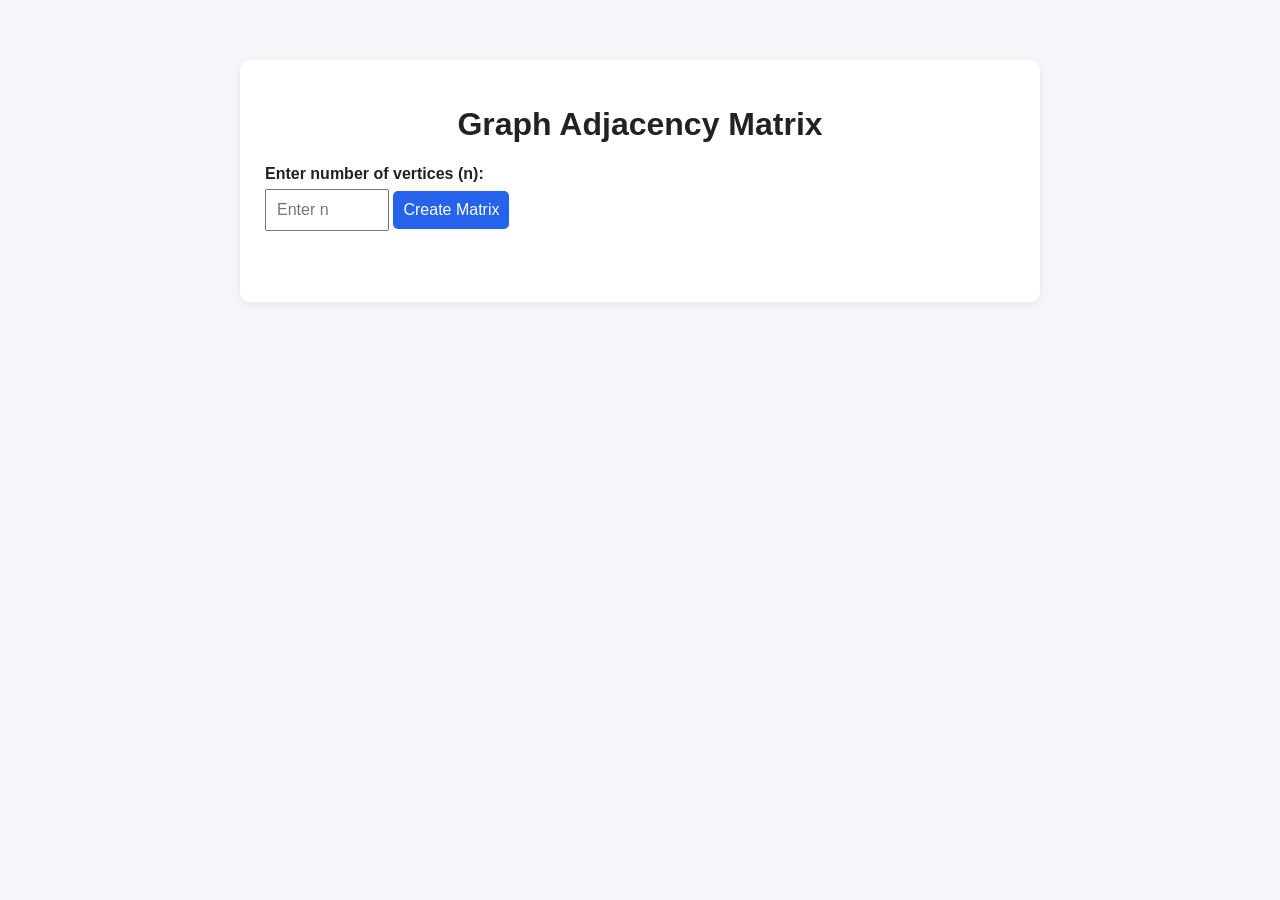
==== index.html @ 271999e1 "Index.html" ====
<!DOCTYPE html>
<html lang="en">
<head>
    <meta charset="UTF-8">
    <meta name="viewport" content="width=device-width, initial-scale=1.0">
    <title>Graph Matrix Input</title>

    <style>
        body {
            font-family: Arial, sans-serif;
            max-width: 800px;
            margin: 40px auto;
            padding: 20px;
            background: #f4f6f9;
            color: #222;
        }

        h1 {
            text-align: center;
        }

        .container {
            background: white;
            padding: 25px;
            border-radius: 10px;
            box-shadow: 0 2px 10px #0001;
        }

        input, button {
            padding: 10px;
            margin: 6px 0;
            font-size: 16px;
        }

        input[type="number"] {
            width: 100px;
        }

        button {
            cursor: pointer;
            border: none;
            border-radius: 5px;
            background: #2563eb;
            color: white;
        }

        button:hover {
            background: #1d4ed8;
        }

        #matrixInputs {
            display: grid;
            gap: 8px;
            margin: 20px 0;
            overflow-x: auto;
        }

        .matrix-row {
            display: flex;
            gap: 8px;
        }

        .matrix-row input {
            width: 55px;
            min-width: 40px;
            text-align: center;
            box-sizing: border-box;
        }

        table {
            border-collapse: collapse;
            margin-top: 15px;
        }

        th, td {
            border: 1px solid #bbb;
            padding: 12px 18px;
            text-align: center;
        }

        th {
            background: #dbeafe;
        }

        #error {
            color: #dc2626;
        }

        #result {
            overflow-x: auto;
        }
    </style>
</head>

<body>
    <div class="container">
        <h1>Graph Adjacency Matrix</h1>

        <label for="n"><b>Enter number of vertices (n):</b></label>
        <br>
        <input type="number" id="n" min="1" max="30"
               placeholder="Enter n">
        <button onclick="createMatrix()">Create Matrix</button>

        <div id="matrixInputs"></div>

        <button id="submitBtn" onclick="displayMatrix()"
                style="display:none">
            Submit Matrix
        </button>

        <p id="error"></p>

        <div id="result"></div>
    </div>

    <script>
        function createMatrix() {
            const n = Number(document.getElementById("n").value);
            const matrixInputs = document.getElementById("matrixInputs");
            const result = document.getElementById("result");
            const error = document.getElementById("error");
            const submitBtn = document.getElementById("submitBtn");

            matrixInputs.innerHTML = "";
            result.innerHTML = "";
            error.textContent = "";
            submitBtn.style.display = "none";

            if (!Number.isInteger(n) || n < 1 || n > 30) {
                error.textContent =
                    "Enter an integer between 1 and 30.";
                return;
            }

            for (let i = 0; i < n; i++) {
                const row = document.createElement("div");
                row.className = "matrix-row";

                for (let j = 0; j < n; j++) {
                    const input = document.createElement("input");
                    input.type = "number";
                    input.step = "any";
                    input.id = `cell-${i}-${j}`;
                    input.placeholder = `${i + 1},${j + 1}`;
                    input.setAttribute(
                        "aria-label",
                        `Row ${i + 1}, column ${j + 1}`
                    );
                    row.appendChild(input);
                }

                matrixInputs.appendChild(row);
            }

            submitBtn.style.display = "inline-block";
        }

        function displayMatrix() {
            const n = Number(document.getElementById("n").value);
            const result = document.getElementById("result");
            const error = document.getElementById("error");

            error.textContent = "";
            result.innerHTML = "";

            const matrix = [];

            for (let i = 0; i < n; i++) {
                const row = [];

                for (let j = 0; j < n; j++) {
                    const input =
                        document.getElementById(`cell-${i}-${j}`);
                    const value = input.value.trim();

                    if (value === "" || !Number.isFinite(Number(value))) {
                        error.textContent =
                            `Enter a valid number at row ${i + 1}, column ${j + 1}.`;
                        input.focus();
                        return;
                    }

                    row.push(Number(value));
                }

                matrix.push(row);
            }

            const table = document.createElement("table");
            const header = table.createTHead().insertRow();
            header.insertCell().textContent = "Vertex";

            for (let j = 0; j < n; j++) {
                const th = document.createElement("th");
                th.textContent = `V${j + 1}`;
                header.appendChild(th);
            }

            const tbody = table.createTBody();

            for (let i = 0; i < n; i++) {
                const tr = tbody.insertRow();
                tr.insertCell().textContent = `V${i + 1}`;

                for (let j = 0; j < n; j++) {
                    tr.insertCell().textContent = matrix[i][j];
                }
            }

            result.appendChild(table);

            const heading = document.createElement("h3");
            heading.textContent = "Adjacency Matrix";
            result.prepend(heading);
        }
    </script>
</body>
</html>
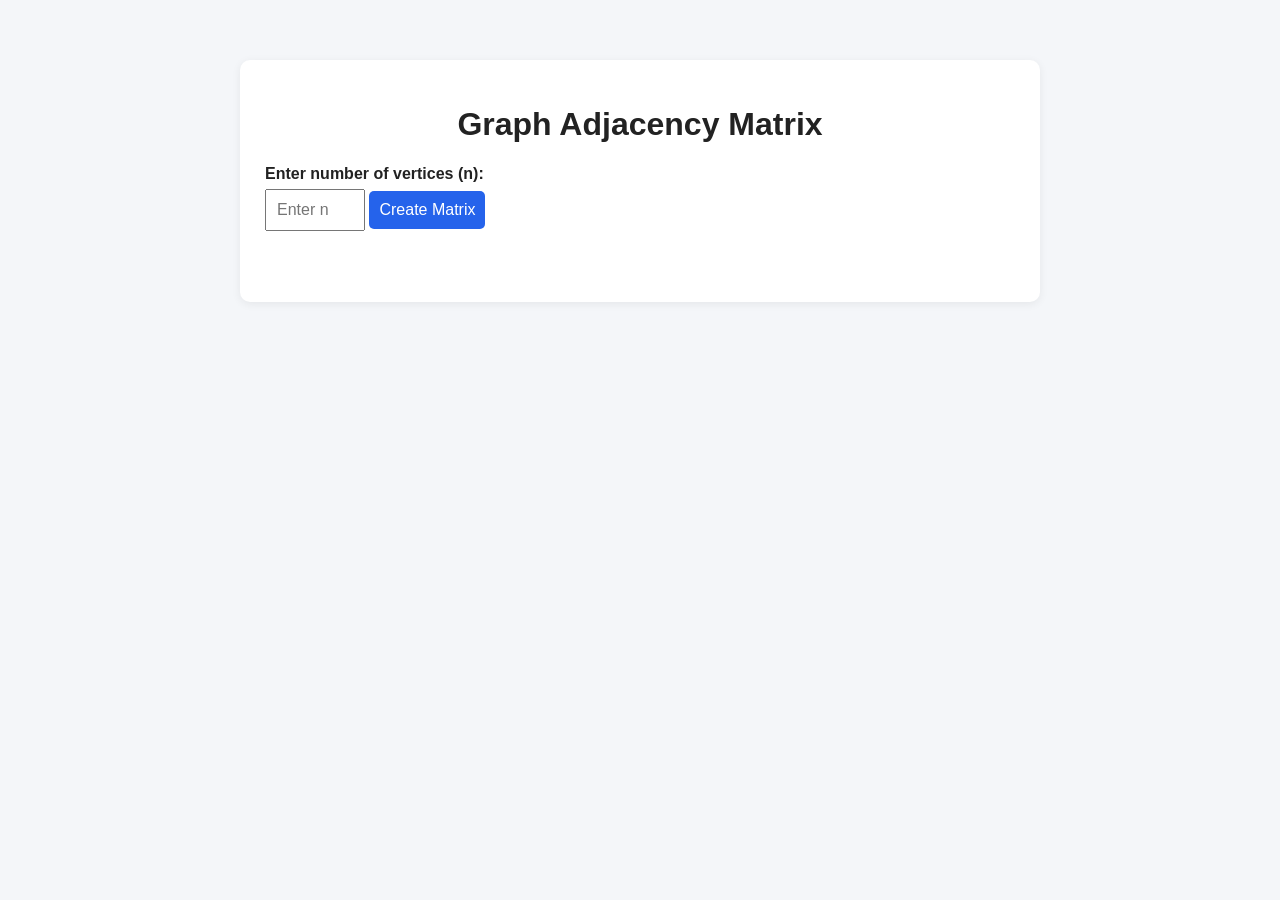
==== commit b27b9ad3: "Initial commit" ====
--- a/index.html
+++ b/index.html
@@ -1,96 +1,12 @@
-
-<!DOCTYPE html>
-<html lang="en">
 <head>
     <meta charset="UTF-8">
     <meta name="viewport" content="width=device-width, initial-scale=1.0">
+
     <title>Graph Matrix Input</title>
 
-    <style>
-        body {
-            font-family: Arial, sans-serif;
-            max-width: 800px;
-            margin: 40px auto;
-            padding: 20px;
-            background: #f4f6f9;
-            color: #222;
-        }
+    <link rel = "stylesheet" href = "style.css">
+    <script src="script.js"></script>
 
-        h1 {
-            text-align: center;
-        }
-
-        .container {
-            background: white;
-            padding: 25px;
-            border-radius: 10px;
-            box-shadow: 0 2px 10px #0001;
-        }
-
-        input, button {
-            padding: 10px;
-            margin: 6px 0;
-            font-size: 16px;
-        }
-
-        input[type="number"] {
-            width: 100px;
-        }
-
-        button {
-            cursor: pointer;
-            border: none;
-            border-radius: 5px;
-            background: #2563eb;
-            color: white;
-        }
-
-        button:hover {
-            background: #1d4ed8;
-        }
-
-        #matrixInputs {
-            display: grid;
-            gap: 8px;
-            margin: 20px 0;
-            overflow-x: auto;
-        }
-
-        .matrix-row {
-            display: flex;
-            gap: 8px;
-        }
-
-        .matrix-row input {
-            width: 55px;
-            min-width: 40px;
-            text-align: center;
-            box-sizing: border-box;
-        }
-
-        table {
-            border-collapse: collapse;
-            margin-top: 15px;
-        }
-
-        th, td {
-            border: 1px solid #bbb;
-            padding: 12px 18px;
-            text-align: center;
-        }
-
-        th {
-            background: #dbeafe;
-        }
-
-        #error {
-            color: #dc2626;
-        }
-
-        #result {
-            overflow-x: auto;
-        }
-    </style>
 </head>
 
 <body>
@@ -98,15 +14,16 @@
         <h1>Graph Adjacency Matrix</h1>
 
         <label for="n"><b>Enter number of vertices (n):</b></label>
+        
         <br>
-        <input type="number" id="n" min="1" max="30"
-               placeholder="Enter n">
+        
+        <input type="number" id="n" min="1" max="30" placeholder="Enter n">
+        
         <button onclick="createMatrix()">Create Matrix</button>
 
         <div id="matrixInputs"></div>
 
-        <button id="submitBtn" onclick="displayMatrix()"
-                style="display:none">
+        <button id="submitBtn" onclick="displayMatrix()" style="display:none">
             Submit Matrix
         </button>
 
@@ -114,107 +31,5 @@
 
         <div id="result"></div>
     </div>
-
-    <script>
-        function createMatrix() {
-            const n = Number(document.getElementById("n").value);
-            const matrixInputs = document.getElementById("matrixInputs");
-            const result = document.getElementById("result");
-            const error = document.getElementById("error");
-            const submitBtn = document.getElementById("submitBtn");
-
-            matrixInputs.innerHTML = "";
-            result.innerHTML = "";
-            error.textContent = "";
-            submitBtn.style.display = "none";
-
-            if (!Number.isInteger(n) || n < 1 || n > 30) {
-                error.textContent =
-                    "Enter an integer between 1 and 30.";
-                return;
-            }
-
-            for (let i = 0; i < n; i++) {
-                const row = document.createElement("div");
-                row.className = "matrix-row";
-
-                for (let j = 0; j < n; j++) {
-                    const input = document.createElement("input");
-                    input.type = "number";
-                    input.step = "any";
-                    input.id = `cell-${i}-${j}`;
-                    input.placeholder = `${i + 1},${j + 1}`;
-                    input.setAttribute(
-                        "aria-label",
-                        `Row ${i + 1}, column ${j + 1}`
-                    );
-                    row.appendChild(input);
-                }
-
-                matrixInputs.appendChild(row);
-            }
-
-            submitBtn.style.display = "inline-block";
-        }
-
-        function displayMatrix() {
-            const n = Number(document.getElementById("n").value);
-            const result = document.getElementById("result");
-            const error = document.getElementById("error");
-
-            error.textContent = "";
-            result.innerHTML = "";
-
-            const matrix = [];
-
-            for (let i = 0; i < n; i++) {
-                const row = [];
-
-                for (let j = 0; j < n; j++) {
-                    const input =
-                        document.getElementById(`cell-${i}-${j}`);
-                    const value = input.value.trim();
-
-                    if (value === "" || !Number.isFinite(Number(value))) {
-                        error.textContent =
-                            `Enter a valid number at row ${i + 1}, column ${j + 1}.`;
-                        input.focus();
-                        return;
-                    }
-
-                    row.push(Number(value));
-                }
-
-                matrix.push(row);
-            }
-
-            const table = document.createElement("table");
-            const header = table.createTHead().insertRow();
-            header.insertCell().textContent = "Vertex";
-
-            for (let j = 0; j < n; j++) {
-                const th = document.createElement("th");
-                th.textContent = `V${j + 1}`;
-                header.appendChild(th);
-            }
-
-            const tbody = table.createTBody();
-
-            for (let i = 0; i < n; i++) {
-                const tr = tbody.insertRow();
-                tr.insertCell().textContent = `V${i + 1}`;
-
-                for (let j = 0; j < n; j++) {
-                    tr.insertCell().textContent = matrix[i][j];
-                }
-            }
-
-            result.appendChild(table);
-
-            const heading = document.createElement("h3");
-            heading.textContent = "Adjacency Matrix";
-            result.prepend(heading);
-        }
-    </script>
 </body>
 </html>
--- a/style.css
+++ b/style.css
@@ -0,0 +1,83 @@
+body {
+    font-family: Arial, sans-serif;
+    max-width: 800px;
+    margin: 40px auto;
+    padding: 20px;
+    background: #f4f6f9;
+    color: #222;
+}
+
+h1 {
+    text-align: center;
+}
+
+.container {
+    background: white;
+    padding: 25px;
+    border-radius: 10px;
+    box-shadow: 0 2px 10px #0001;
+}
+
+input, button {
+    padding: 10px;
+    margin: 6px 0;
+    font-size: 16px;
+}
+
+input[type="number"] {
+    width: 100px;
+}
+
+button {
+    cursor: pointer;
+    border: none;
+    border-radius: 5px;
+    background: #2563eb;
+    color: white;
+}
+
+button:hover {
+    background: #1d4ed8;
+}
+
+#matrixInputs {
+    display: grid;
+    gap: 8px;
+    margin: 20px 0;
+    overflow-x: auto;
+}
+
+.matrix-row {
+    display: flex;
+    gap: 8px;
+}
+
+.matrix-row input {
+    width: 60px;
+    min-width: 40px;
+    text-align: center;
+    box-sizing: border-box;
+}
+
+table {
+    border-collapse: collapse;
+    margin-top: 15px;
+}
+
+th, td {
+    border: 1px solid #bbb;
+    padding: 12px 18px;
+    text-align: center;
+}
+
+th {
+    background: #dbeafe;
+}
+
+#error {
+    color: #dc2626;
+}
+
+#result {
+    overflow-x: auto;
+}
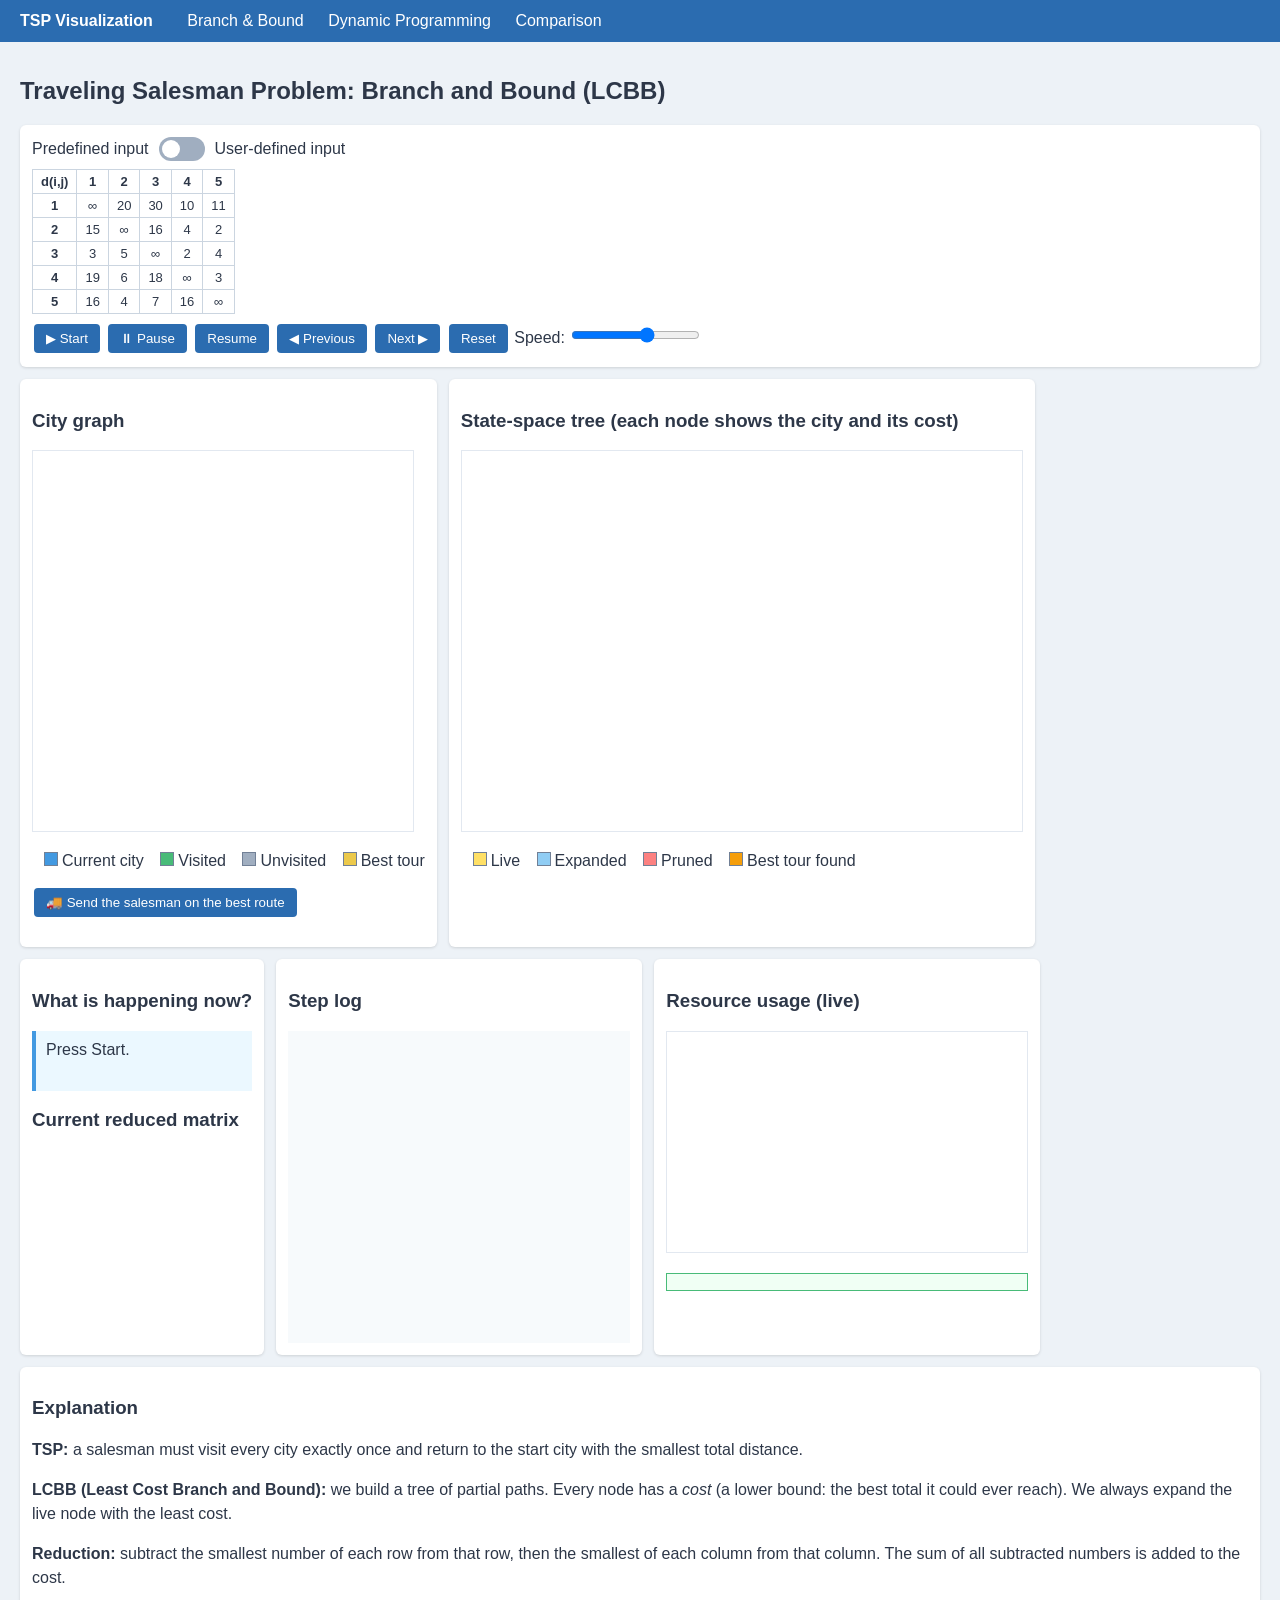
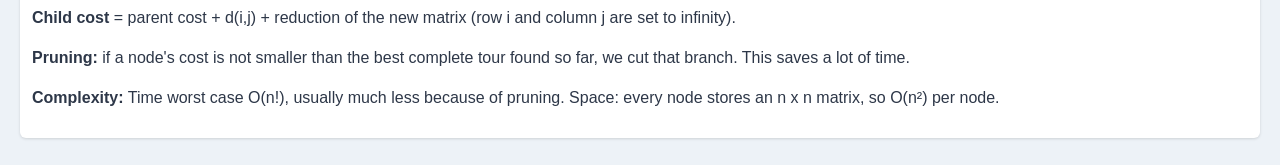
==== commit 161b6c58: "Updated Project" ====
--- a/index.html
+++ b/index.html
@@ -1,35 +1,91 @@
+<!DOCTYPE html>
+<html>
 <head>
-    <meta charset="UTF-8">
-    <meta name="viewport" content="width=device-width, initial-scale=1.0">
+  <meta charset="UTF-8">
+  <meta name="viewport" content="width=device-width, initial-scale=1">
+  <title>Branch and Bound TSP</title>
+  <link rel="stylesheet" href="css/style.css">
+</head>
+<body>
+  <div class="navbar">
+    <b>TSP Visualization</b>
+    <a href="index.html">Branch &amp; Bound</a>
+    <a href="dp.html">Dynamic Programming</a>
+    <a href="compare.html">Comparison</a>
+  </div>
+  <div class="page">
+<h2>Traveling Salesman Problem: Branch and Bound (LCBB)</h2>
+<div class="box">
+  <label class="switch">
+    <span>Predefined input</span>
+    <input type="checkbox" id="modeSwitch" onchange="showMatrix()">
+    <span class="slider"></span>
+    <span>User-defined input</span>
+  </label>
+  <div id="cityRow" style="display:none">Number of cities: <select id="cityCount" onchange="showMatrix()"></select></div>
+  <div id="matrixBox"></div>
+  <button onclick="startRun()">&#9654; Start</button>
+  <button onclick="stopSteps()">&#9208; Pause</button>
+  <button onclick="playSteps()">Resume</button>
+  <button onclick="prevStep()">&#9664; Previous</button>
+  <button onclick="nextStep()">Next &#9654;</button>
+  <button onclick="resetSteps()">Reset</button>
+  Speed: <input type="range" id="speed" min="1" max="100" value="60" oninput="if(timer){playSteps()}">
+  <b id="stepInfo"></b>
+</div>
 
-    <title>Graph Matrix Input</title>
+<div class="row">
+  <div class="box">
+    <h3>City graph</h3>
+    <canvas id="graphCanvas" width="380" height="380"></canvas>
+    <p class="legend"><span style="background:#4299e1"></span>Current city
+      <span style="background:#48bb78"></span>Visited
+      <span style="background:#a0aec0"></span>Unvisited
+      <span style="background:#ecc94b"></span>Best tour</p>
+    <button onclick="sendSalesman()">&#128666; Send the salesman on the best route</button>
+    <p id="salesmanInfo"></p>
+  </div>
+  <div class="box">
+    <h3>State-space tree (each node shows the city and its cost)</h3>
+    <canvas id="treeCanvas" width="560" height="380"></canvas>
+    <p class="legend"><span style="background:#ffe066"></span>Live
+      <span style="background:#90cdf4"></span>Expanded
+      <span style="background:#fc8181"></span>Pruned
+      <span style="background:#f59e0b"></span>Best tour found</p>
+  </div>
+</div>
 
-    <link rel = "stylesheet" href = "style.css">
-    <script src="script.js"></script>
+<div class="row">
+  <div class="box">
+    <h3>What is happening now?</h3>
+    <p id="explain" class="explain">Press Start.</p>
+    <h3>Current reduced matrix</h3>
+    <div id="matrixView"></div>
+  </div>
+  <div class="box">
+    <h3>Step log</h3>
+    <div id="log" class="log"></div>
+  </div>
+  <div class="box">
+    <h3>Resource usage (live)</h3>
+    <canvas id="barCanvas" width="360" height="220"></canvas>
+    <p id="resources"></p>
+    <div id="result" class="result"></div>
+  </div>
+</div>
 
-</head>
-
-<body>
-    <div class="container">
-        <h1>Graph Adjacency Matrix</h1>
-
-        <label for="n"><b>Enter number of vertices (n):</b></label>
-        
-        <br>
-        
-        <input type="number" id="n" min="1" max="30" placeholder="Enter n">
-        
-        <button onclick="createMatrix()">Create Matrix</button>
-
-        <div id="matrixInputs"></div>
-
-        <button id="submitBtn" onclick="displayMatrix()" style="display:none">
-            Submit Matrix
-        </button>
-
-        <p id="error"></p>
-
-        <div id="result"></div>
-    </div>
+<div class="box text">
+  <h3>Explanation</h3>
+  <p><b>TSP:</b> a salesman must visit every city exactly once and return to the start city with the smallest total distance.</p>
+  <p><b>LCBB (Least Cost Branch and Bound):</b> we build a tree of partial paths. Every node has a <i>cost</i> (a lower bound: the best total it could ever reach). We always expand the live node with the least cost.</p>
+  <p><b>Reduction:</b> subtract the smallest number of each row from that row, then the smallest of each column from that column. The sum of all subtracted numbers is added to the cost.</p>
+  <p><b>Child cost</b> = parent cost + d(i,j) + reduction of the new matrix (row i and column j are set to infinity).</p>
+  <p><b>Pruning:</b> if a node's cost is not smaller than the best complete tour found so far, we cut that branch. This saves a lot of time.</p>
+  <p><b>Complexity:</b> Time worst case O(n!), usually much less because of pruning. Space: every node stores an n x n matrix, so O(n&sup2;) per node.</p>
+</div>
+</div>
+  <script src="js/common.js"></script>
+  <script src="js/bb_algorithm.js"></script>
+  <script src="js/branch_bound.js"></script>
 </body>
 </html>
--- a/css/style.css
+++ b/css/style.css
@@ -0,0 +1,32 @@
+body { font-family: Arial, sans-serif; margin: 0; background: #edf2f7; color: #2d3748; }
+.navbar { background: #2b6cb0; padding: 12px 20px; }
+.navbar b { color: white; margin-right: 30px; }
+.navbar a { color: white; margin-right: 20px; text-decoration: none; }
+.navbar a:hover { text-decoration: underline; }
+.page { padding: 15px 20px; }
+.row { display: flex; flex-wrap: wrap; gap: 12px; }
+.box { background: white; border-radius: 6px; padding: 12px; margin-bottom: 12px; box-shadow: 0 1px 3px #0002; }
+.text p { line-height: 1.5; }
+button { background: #2b6cb0; color: white; border: 0; padding: 7px 12px; border-radius: 4px; cursor: pointer; margin: 2px; }
+button:hover { background: #2c5282; }
+canvas { border: 1px solid #e2e8f0; max-width: 100%; }
+table.matrix, table.dp { border-collapse: collapse; margin: 8px 0; }
+.matrix td, .matrix th, .dp td, .dp th { border: 1px solid #cbd5e0; padding: 4px 8px; text-align: center; font-size: 13px; }
+.matrix input { width: 45px; }
+.dp td { background: #e2e8f0; min-width: 40px; }
+.dp td.done { background: #9ae6b4; }
+.dp td.cand { background: #fefcbf; }
+.dp td.now { background: #4299e1; color: white; font-weight: bold; }
+.dp td.na { background: #f7fafc; color: #a0aec0; }
+.tablebox { max-height: 340px; overflow: auto; position: relative; max-width: 560px; }
+.explain { background: #ebf8ff; padding: 10px; border-left: 4px solid #4299e1; min-height: 40px; }
+.log { height: 300px; width: 330px; overflow: auto; font-size: 12px; background: #f7fafc; padding: 6px; }
+.log p { margin: 0 0 5px 0; border-bottom: 1px solid #e2e8f0; }
+.result { background: #f0fff4; border: 1px solid #48bb78; padding: 8px; margin-top: 8px; }
+.legend span { display: inline-block; width: 12px; height: 12px; margin: 0 4px 0 12px; border: 1px solid #718096; }
+.switch { display: flex; align-items: center; gap: 10px; margin-bottom: 8px; }
+.switch input { display: none; }
+.slider { width: 46px; height: 24px; background: #a0aec0; border-radius: 12px; position: relative; cursor: pointer; }
+.slider::before { content: ""; position: absolute; width: 18px; height: 18px; left: 3px; top: 3px; background: white; border-radius: 50%; }
+.switch input:checked + .slider { background: #2b6cb0; }
+.switch input:checked + .slider::before { left: 25px; }
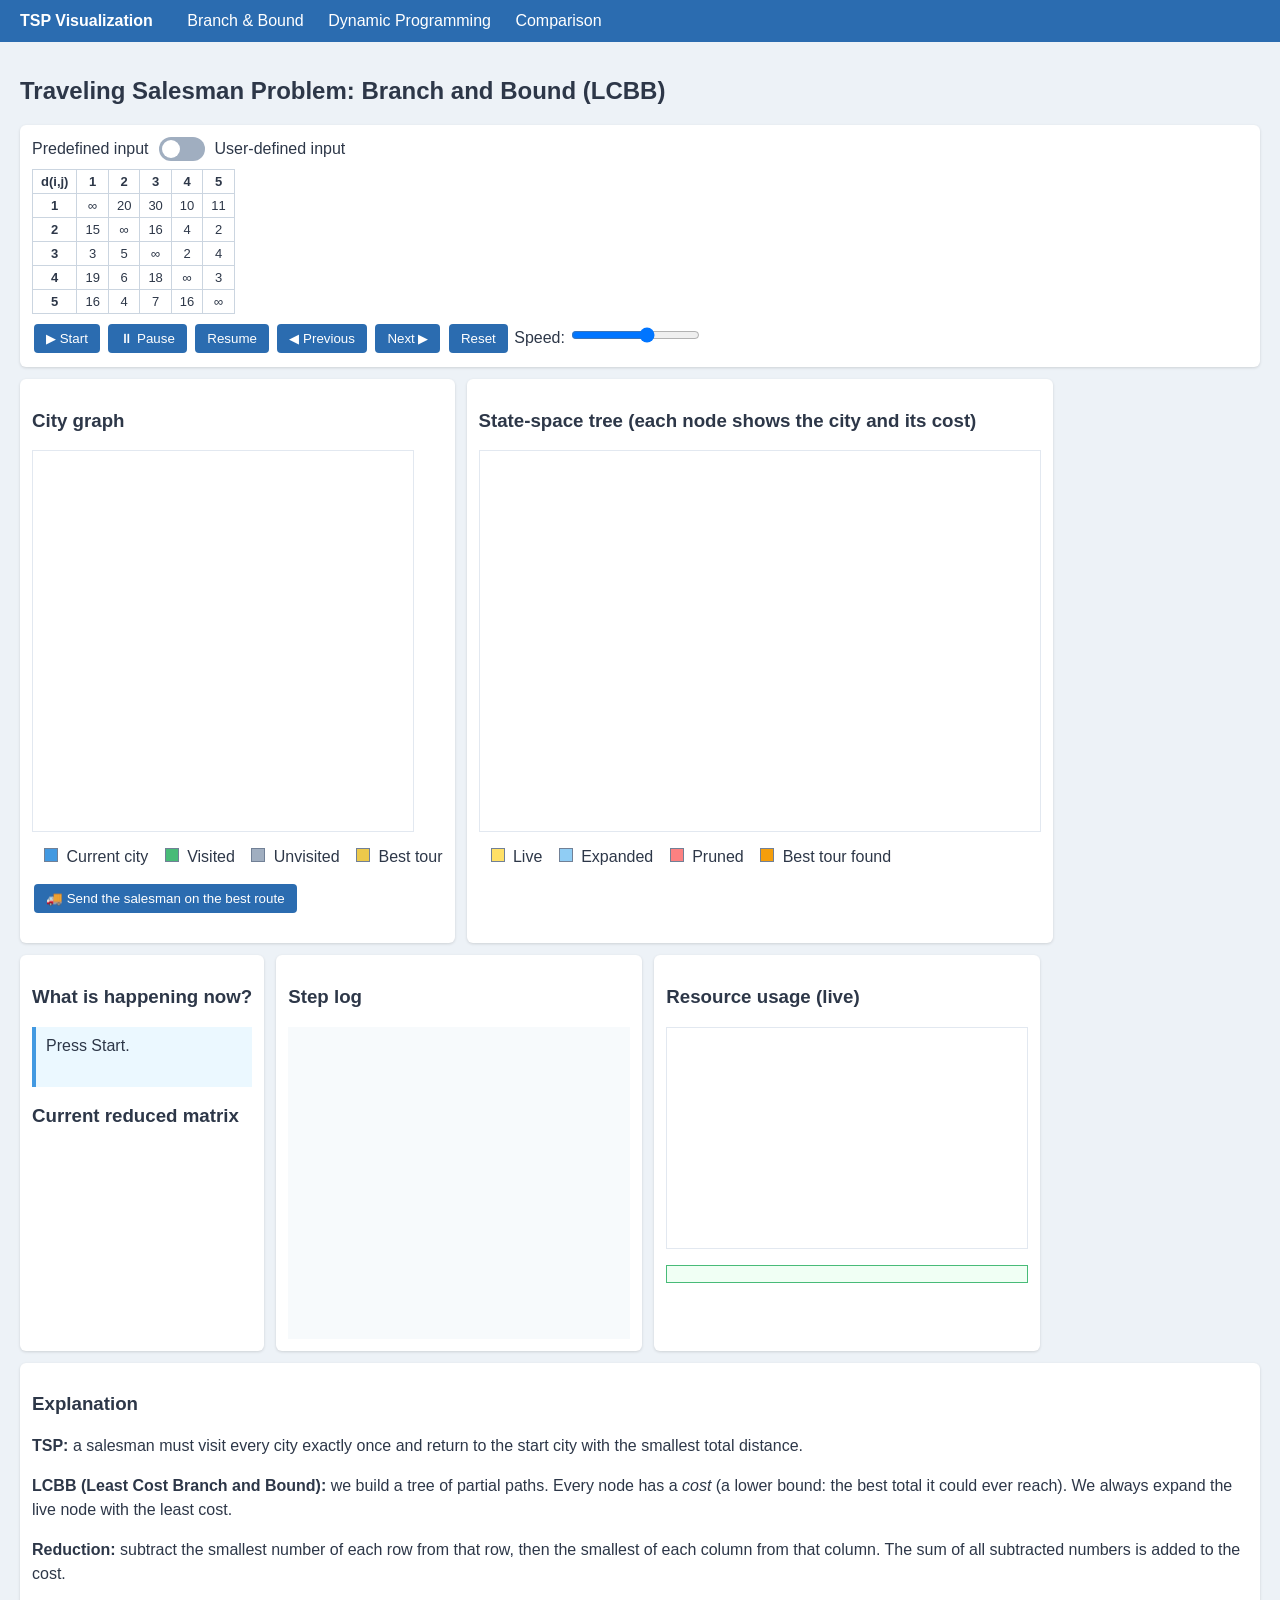
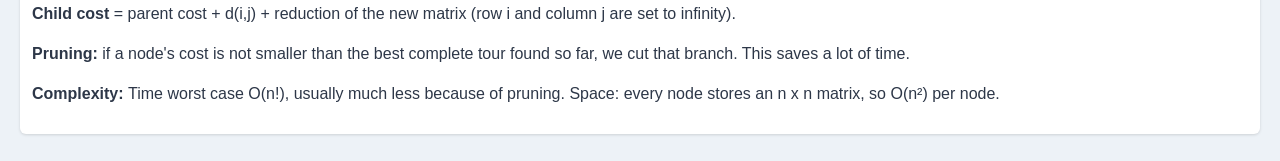
==== commit b3f21487: "Modified Index" ====
--- a/index.html
+++ b/index.html
@@ -1,91 +1,122 @@
-<!DOCTYPE html>
 <html>
-<head>
-  <meta charset="UTF-8">
-  <meta name="viewport" content="width=device-width, initial-scale=1">
-  <title>Branch and Bound TSP</title>
-  <link rel="stylesheet" href="css/style.css">
-</head>
-<body>
-  <div class="navbar">
-    <b>TSP Visualization</b>
-    <a href="index.html">Branch &amp; Bound</a>
-    <a href="dp.html">Dynamic Programming</a>
-    <a href="compare.html">Comparison</a>
-  </div>
-  <div class="page">
-<h2>Traveling Salesman Problem: Branch and Bound (LCBB)</h2>
-<div class="box">
-  <label class="switch">
-    <span>Predefined input</span>
-    <input type="checkbox" id="modeSwitch" onchange="showMatrix()">
-    <span class="slider"></span>
-    <span>User-defined input</span>
-  </label>
-  <div id="cityRow" style="display:none">Number of cities: <select id="cityCount" onchange="showMatrix()"></select></div>
-  <div id="matrixBox"></div>
-  <button onclick="startRun()">&#9654; Start</button>
-  <button onclick="stopSteps()">&#9208; Pause</button>
-  <button onclick="playSteps()">Resume</button>
-  <button onclick="prevStep()">&#9664; Previous</button>
-  <button onclick="nextStep()">Next &#9654;</button>
-  <button onclick="resetSteps()">Reset</button>
-  Speed: <input type="range" id="speed" min="1" max="100" value="60" oninput="if(timer){playSteps()}">
-  <b id="stepInfo"></b>
-</div>
+    <head>
+        <meta charset="UTF-8">
+        <meta name="viewport" content="width=device-width, initial-scale=1">
+        
+        <title> Branch and Bound TSP </title>
 
-<div class="row">
-  <div class="box">
-    <h3>City graph</h3>
-    <canvas id="graphCanvas" width="380" height="380"></canvas>
-    <p class="legend"><span style="background:#4299e1"></span>Current city
-      <span style="background:#48bb78"></span>Visited
-      <span style="background:#a0aec0"></span>Unvisited
-      <span style="background:#ecc94b"></span>Best tour</p>
-    <button onclick="sendSalesman()">&#128666; Send the salesman on the best route</button>
-    <p id="salesmanInfo"></p>
-  </div>
-  <div class="box">
-    <h3>State-space tree (each node shows the city and its cost)</h3>
-    <canvas id="treeCanvas" width="560" height="380"></canvas>
-    <p class="legend"><span style="background:#ffe066"></span>Live
-      <span style="background:#90cdf4"></span>Expanded
-      <span style="background:#fc8181"></span>Pruned
-      <span style="background:#f59e0b"></span>Best tour found</p>
-  </div>
-</div>
+        <link rel="stylesheet" href="css/style.css">
+    </head>
 
-<div class="row">
-  <div class="box">
-    <h3>What is happening now?</h3>
-    <p id="explain" class="explain">Press Start.</p>
-    <h3>Current reduced matrix</h3>
-    <div id="matrixView"></div>
-  </div>
-  <div class="box">
-    <h3>Step log</h3>
-    <div id="log" class="log"></div>
-  </div>
-  <div class="box">
-    <h3>Resource usage (live)</h3>
-    <canvas id="barCanvas" width="360" height="220"></canvas>
-    <p id="resources"></p>
-    <div id="result" class="result"></div>
-  </div>
-</div>
+    <body>
+        <div class="navbar">
+            <b>TSP Visualization</b>
+            
+            <a href="index.html">Branch &amp; Bound</a>
+            <a href="dp.html">Dynamic Programming</a>
+            <a href="compare.html">Comparison</a>
+        </div>
+        
+        <div class="page">
+            <h2>Traveling Salesman Problem: Branch and Bound (LCBB)</h2>
+        
+            <div class="box">
+                <label class="switch">
+                    <span> Predefined input </span>
+                    <input type="checkbox" id="modeSwitch" onchange="showMatrix()">
+                    <span class="slider"></span>
+                    <span> User-defined input </span>
+                </label>
+        
+                <div id="cityRow" style="display:none"> Number of cities: <select id="cityCount" onchange="showMatrix()"></select></div>
+                
+                <div id="matrixBox"></div>
+        
+                <button onclick="startRun()">&#9654; Start</button>
+                <button onclick="stopSteps()">&#9208; Pause</button>
+                <button onclick="playSteps()">Resume</button>
+                <button onclick="prevStep()">&#9664; Previous</button>
+                <button onclick="nextStep()">Next &#9654;</button>
+                <button onclick="resetSteps()">Reset</button>
+                
+                Speed: <input type="range" id="speed" min="1" max="100" value="60" oninput="if(timer){playSteps()}">
+                <b id="stepInfo"></b>
+            </div>
 
-<div class="box text">
-  <h3>Explanation</h3>
-  <p><b>TSP:</b> a salesman must visit every city exactly once and return to the start city with the smallest total distance.</p>
-  <p><b>LCBB (Least Cost Branch and Bound):</b> we build a tree of partial paths. Every node has a <i>cost</i> (a lower bound: the best total it could ever reach). We always expand the live node with the least cost.</p>
-  <p><b>Reduction:</b> subtract the smallest number of each row from that row, then the smallest of each column from that column. The sum of all subtracted numbers is added to the cost.</p>
-  <p><b>Child cost</b> = parent cost + d(i,j) + reduction of the new matrix (row i and column j are set to infinity).</p>
-  <p><b>Pruning:</b> if a node's cost is not smaller than the best complete tour found so far, we cut that branch. This saves a lot of time.</p>
-  <p><b>Complexity:</b> Time worst case O(n!), usually much less because of pruning. Space: every node stores an n x n matrix, so O(n&sup2;) per node.</p>
-</div>
-</div>
-  <script src="js/common.js"></script>
-  <script src="js/bb_algorithm.js"></script>
-  <script src="js/branch_bound.js"></script>
-</body>
+            <div class="row">
+                <div class="box">
+                    <h3>City graph</h3>
+                    
+                    <canvas id="graphCanvas" width="380" height="380"></canvas>
+            
+                    <p class="legend">
+                        <span style="background:#4299e1"></span> Current city
+                        <span style="background:#48bb78"></span> Visited
+                        <span style="background:#a0aec0"></span> Unvisited
+                        <span style="background:#ecc94b"></span> Best tour
+                    </p>
+                        
+                    <button onclick="sendSalesman()">&#128666; Send the salesman on the best route </button>
+            
+                    <p id="salesmanInfo"></p>
+                </div>
+        
+                <div class="box">
+                    <h3> State-space tree (each node shows the city and its cost) </h3>
+            
+                    <canvas id="treeCanvas" width="560" height="380"></canvas>
+            
+                    <p class="legend">
+                        <span style="background:#ffe066"></span> Live
+                        <span style="background:#90cdf4"></span> Expanded
+                        <span style="background:#fc8181"></span> Pruned
+                        <span style="background:#f59e0b"></span> Best tour found
+                    </p>
+                </div>
+            </div>
+
+            <div class="row">
+                <div class="box">
+                    <h3> What is happening now? </h3>
+                
+                    <p id="explain" class="explain"> Press Start. </p>
+                    
+                    <h3> Current reduced matrix </h3>
+                
+                    <div id="matrixView"></div>
+                </div>
+
+                <div class="box">
+                    <h3>Step log</h3>
+
+                    <div id="log" class="log"></div>
+                </div>
+            
+                <div class="box">
+                    <h3>Resource usage (live)</h3>
+                
+                    <canvas id="barCanvas" width="360" height="220"></canvas>
+                
+                    <p id="resources"></p>
+
+                    <div id="result" class="result"></div>
+                </div>
+            </div>
+
+            <div class="box text">
+                <h3> Explanation </h3>
+
+                <p><b> TSP: </b> a salesman must visit every city exactly once and return to the start city with the smallest total distance. </p>
+                <p><b> LCBB (Least Cost Branch and Bound):</b> we build a tree of partial paths. Every node has a <i>cost</i> (a lower bound: the best total it could ever reach). We always expand the live node with the least cost. </p>
+                <p><b> Reduction: </b> subtract the smallest number of each row from that row, then the smallest of each column from that column. The sum of all subtracted numbers is added to the cost. </p>
+                <p><b> Child cost </b> = parent cost + d(i,j) + reduction of the new matrix (row i and column j are set to infinity). </p>
+                <p><b> Pruning: </b> if a node's cost is not smaller than the best complete tour found so far, we cut that branch. This saves a lot of time. </p>
+                <p><b> Complexity: </b> Time worst case O(n!), usually much less because of pruning. Space: every node stores an n x n matrix, so O(n&sup2;) per node. </p>
+            </div>
+        </div>
+
+        <script src="js/common.js"></script>
+        <script src="js/bb_algorithm.js"></script>
+        <script src="js/branch_bound.js"></script>
+    </body>
 </html>
